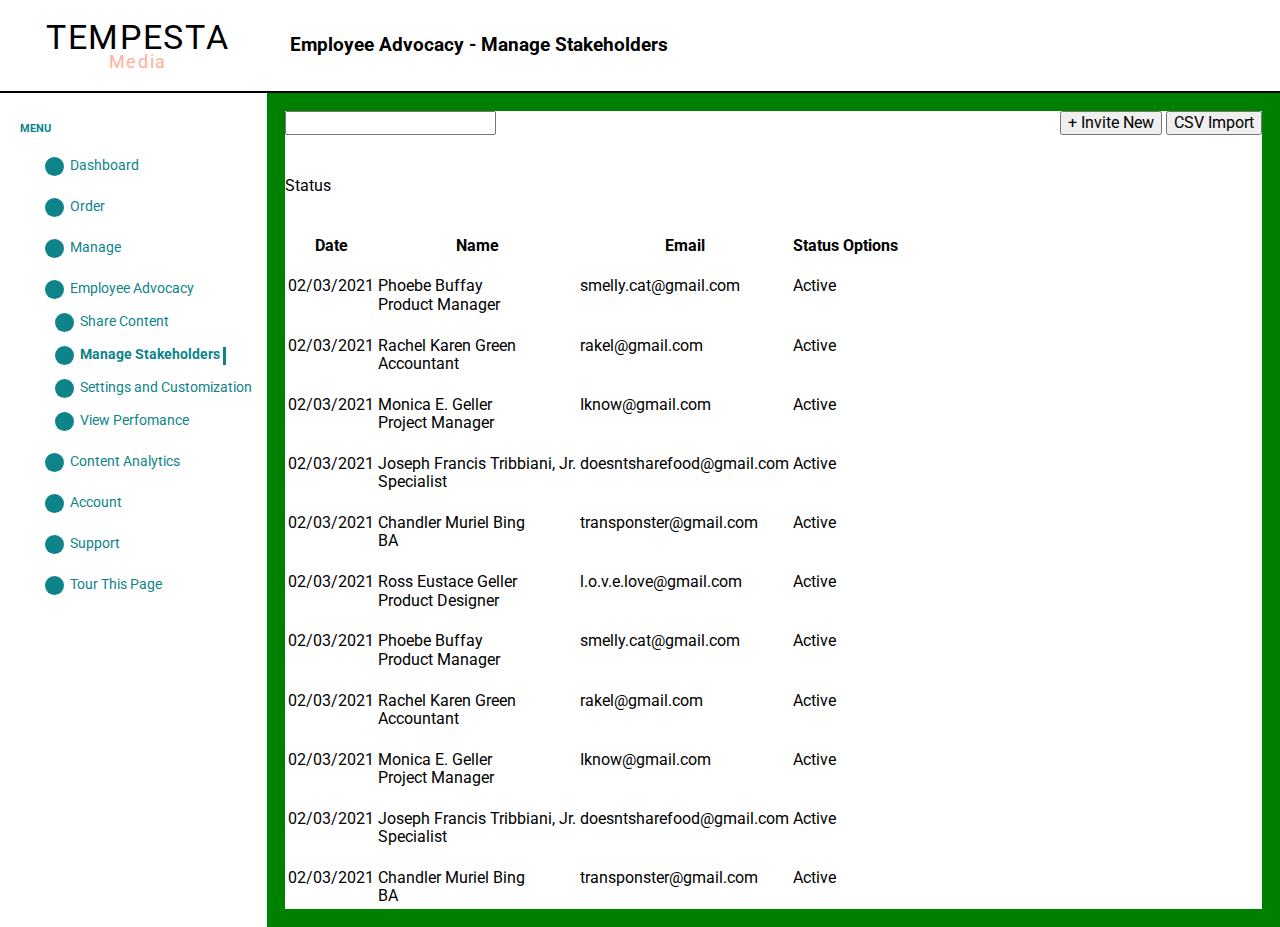
==== index.html @ 29a0a778 "basic markup" ====
<!DOCTYPE html>
<html lang="en">

<head>
    <meta charset="UTF-8">
    <meta http-equiv="X-UA-Compatible" content="IE=edge">
    <meta name="viewport" content="width=device-width, initial-scale=1.0">
    <title>TM Advocacy</title>
    <link rel="preconnect" href="https://fonts.gstatic.com">
    <link href="https://fonts.googleapis.com/css2?family=Roboto:wght@500;700&display=swap" rel="stylesheet">
    <link rel="stylesheet" href="./sass/main.css">
</head>

<body>
    <header class="header">
        <div class="container">
            <div class="logo">
                <span class="logo-text">TEMPESTA<span><br><span class="logo-text-accent">Media</span>
            </div>
            <div class="page-title">
                <h1 class="page-title-text">Employee Advocacy - Manage Stakeholders</h1>
            </div>
        </div>
    </header>
    <main>
        <div class="side-menu">
            <h2 class="side-menu-title">
                MENU
            </h2>
            <div class="menu-container">
                <ul class="menu">
                    <li class="menu-item">
                        <span>Dashboard</span>
                    </li>
                    <li class="menu-item">
                        <span>Order</span>
                    </li>
                    <li class="menu-item">
                        <span>Manage</span>
                    </li>
                    <li class="menu-item">
                        <span>Employee Advocacy</span>
                        <ul class="submenu">
                            <li class="submenu-item">
                                <span>Share Content</span>
                            </li>
                            <li class="submenu-item current-item">
                                <span>Manage Stakeholders</span>
                            </li>
                            <li class="submenu-item">
                                <span>Settings and Customization</span>
                            </li>
                            <li class="submenu-item">
                                <span>View Perfomance</span>
                            </li>
                        </ul>
                    </li>
                    <li class="menu-item">
                        <span>Content Analytics</span>
                    </li>
                    <li class="menu-item">
                        <span>Account</span>
                    </li>
                    <li class="menu-item">
                        <span>Support</span>
                    </li>
                    <li class="menu-item">
                        <span>Tour This Page</span>
                    </li>
                </ul>
            </div>
        </div>
        <div class="main-screen">
            <div class="manage-block">
                <div class="manage-nav">
                    <input type="search" class="manage-search">
                    <span class="manage-filter">Status</span>
                </div>
                <div class="manage-options">
                    <button>+ Invite New</button>
                    <button>CSV Import</button>
                </div>
            </div>
            <div class="table-block">
                <table>
                    <tr class="table-header">
                        <th class="table-header-item">
                            Date
                        </th>
                        <th class="table-header-item">
                            Name
                        </th>
                        <th class="table-header-item">
                            Email
                        </th>
                        <th class="table-header-item">
                            Status
                        </th>
                        <th class="table-header-item">
                            Options
                        </th>
                    </tr>
                    <tr class="table-data">
                        <td class="table-data-item">
                            02/03/2021
                        </td>
                        <td class="table-data-item">
                            <img src="" alt="" class="employee-photo">
                            <div class="employee-name">
                                <span class="employee-name-text">
                                    Phoebe Buffay
                                </span>
                                <br>
                                <span class="employee-function">
                                    Product Manager
                                </span>
                            </div>
                        </td>
                        <td class="table-data-item">
                            smelly.cat@gmail.com
                        </td>
                        <td class="table-data-item">
                            Active
                        </td>
                        <td class="table-data-item">

                        </td>
                    </tr>
                    <tr class="table-data">
                        <td class="table-data-item">
                            02/03/2021
                        </td>
                        <td class="table-data-item">
                            <img src="" alt="" class="employee-photo">
                            <div class="employee-name">
                                <span class="employee-name-text">
                                    Rachel Karen Green
                                </span>
                                <br>
                                <span class="employee-function">
                                    Accountant
                                </span>
                            </div>
                        </td>
                        <td class="table-data-item">
                            rakel@gmail.com
                        </td>
                        <td class="table-data-item">
                            Active
                        </td>
                        <td class="table-data-item">

                        </td>
                    </tr>
                    <tr class="table-data">
                        <td class="table-data-item">
                            02/03/2021
                        </td>
                        <td class="table-data-item">
                            <img src="" alt="" class="employee-photo">
                            <div class="employee-name">
                                <span class="employee-name-text">
                                    Monica E. Geller
                                </span>
                                <br>
                                <span class="employee-function">
                                    Project Manager
                                </span>
                            </div>
                        </td>
                        <td class="table-data-item">
                            Iknow@gmail.com
                        </td>
                        <td class="table-data-item">
                            Active
                        </td>
                        <td class="table-data-item">

                        </td>
                    </tr>
                    <tr class="table-data">
                        <td class="table-data-item">
                            02/03/2021
                        </td>
                        <td class="table-data-item">
                            <img src="" alt="" class="employee-photo">
                            <div class="employee-name">
                                <span class="employee-name-text">
                                    Joseph Francis Tribbiani, Jr.
                                </span>
                                <br>
                                <span class="employee-function">
                                    Specialist
                                </span>
                            </div>
                        </td>
                        <td class="table-data-item">
                            doesntsharefood@gmail.com
                        </td>
                        <td class="table-data-item">
                            Active
                        </td>
                        <td class="table-data-item">

                        </td>
                    </tr>
                    <tr class="table-data">
                        <td class="table-data-item">
                            02/03/2021
                        </td>
                        <td class="table-data-item">
                            <img src="" alt="" class="employee-photo">
                            <div class="employee-name">
                                <span class="employee-name-text">
                                    Chandler Muriel Bing
                                </span>
                                <br>
                                <span class="employee-function">
                                    BA
                                </span>
                            </div>
                        </td>
                        <td class="table-data-item">
                            transponster@gmail.com
                        </td>
                        <td class="table-data-item">
                            Active
                        </td>
                        <td class="table-data-item">

                        </td>
                    </tr>
                    <tr class="table-data">
                        <td class="table-data-item">
                            02/03/2021
                        </td>
                        <td class="table-data-item">
                            <img src="" alt="" class="employee-photo">
                            <div class="employee-name">
                                <span class="employee-name-text">
                                    Ross Eustace Geller
                                </span>
                                <br>
                                <span class="employee-function">
                                    Product Designer
                                </span>
                            </div>
                        </td>
                        <td class="table-data-item">
                            l.o.v.e.love@gmail.com
                        </td>
                        <td class="table-data-item">
                            Active
                        </td>
                        <td class="table-data-item">

                        </td>
                    </tr>
                    <tr class="table-data">
                        <td class="table-data-item">
                            02/03/2021
                        </td>
                        <td class="table-data-item">
                            <img src="" alt="" class="employee-photo">
                            <div class="employee-name">
                                <span class="employee-name-text">
                                    Phoebe Buffay
                                </span>
                                <br>
                                <span class="employee-function">
                                    Product Manager
                                </span>
                            </div>
                        </td>
                        <td class="table-data-item">
                            smelly.cat@gmail.com
                        </td>
                        <td class="table-data-item">
                            Active
                        </td>
                        <td class="table-data-item">

                        </td>
                    </tr>
                    <tr class="table-data">
                        <td class="table-data-item">
                            02/03/2021
                        </td>
                        <td class="table-data-item">
                            <img src="" alt="" class="employee-photo">
                            <div class="employee-name">
                                <span class="employee-name-text">
                                    Rachel Karen Green
                                </span>
                                <br>
                                <span class="employee-function">
                                    Accountant
                                </span>
                            </div>
                        </td>
                        <td class="table-data-item">
                            rakel@gmail.com
                        </td>
                        <td class="table-data-item">
                            Active
                        </td>
                        <td class="table-data-item">

                        </td>
                    </tr>
                    <tr class="table-data">
                        <td class="table-data-item">
                            02/03/2021
                        </td>
                        <td class="table-data-item">
                            <img src="" alt="" class="employee-photo">
                            <div class="employee-name">
                                <span class="employee-name-text">
                                    Monica E. Geller
                                </span>
                                <br>
                                <span class="employee-function">
                                    Project Manager
                                </span>
                            </div>
                        </td>
                        <td class="table-data-item">
                            Iknow@gmail.com
                        </td>
                        <td class="table-data-item">
                            Active
                        </td>
                        <td class="table-data-item">

                        </td>
                    </tr>
                    <tr class="table-data">
                        <td class="table-data-item">
                            02/03/2021
                        </td>
                        <td class="table-data-item">
                            <img src="" alt="" class="employee-photo">
                            <div class="employee-name">
                                <span class="employee-name-text">
                                    Joseph Francis Tribbiani, Jr.
                                </span>
                                <br>
                                <span class="employee-function">
                                    Specialist
                                </span>
                            </div>
                        </td>
                        <td class="table-data-item">
                            doesntsharefood@gmail.com
                        </td>
                        <td class="table-data-item">
                            Active
                        </td>
                        <td class="table-data-item">

                        </td>
                    </tr>
                    <tr class="table-data">
                        <td class="table-data-item">
                            02/03/2021
                        </td>
                        <td class="table-data-item">
                            <img src="" alt="" class="employee-photo">
                            <div class="employee-name">
                                <span class="employee-name-text">
                                    Chandler Muriel Bing
                                </span>
                                <br>
                                <span class="employee-function">
                                    BA
                                </span>
                            </div>
                        </td>
                        <td class="table-data-item">
                            transponster@gmail.com
                        </td>
                        <td class="table-data-item">
                            Active
                        </td>
                        <td class="table-data-item">

                        </td>
                    </tr>
                </table>
            </div>
        </div>
    </main>

</body>

</html>
---- sass/main.css ----
* {
  font-family: Roboto;
  list-style: none;
}

main {
  display: -webkit-box;
  display: -ms-flexbox;
  display: flex;
}

ul {
  padding-left: 0;
}

/*! modern-normalize v1.0.0 | MIT License | https://github.com/sindresorhus/modern-normalize */
/*
Document
========
*/
/**
Use a better box model (opinionated).
*/
*,
*::before,
*::after {
  -webkit-box-sizing: border-box;
          box-sizing: border-box;
}

/**
Use a more readable tab size (opinionated).
*/
:root {
  -moz-tab-size: 4;
  -o-tab-size: 4;
     tab-size: 4;
}

/**
1. Correct the line height in all browsers.
2. Prevent adjustments of font size after orientation changes in iOS.
*/
html {
  line-height: 1.15;
  /* 1 */
  -webkit-text-size-adjust: 100%;
  /* 2 */
}

/*
Sections
========
*/
/**
Remove the margin in all browsers.
*/
body {
  margin: 0;
}

/**
Improve consistency of default fonts in all browsers. (https://github.com/sindresorhus/modern-normalize/issues/3)
*/
body {
  font-family: system-ui, -apple-system, "Segoe UI", Roboto, Helvetica, Arial, sans-serif, "Apple Color Emoji", "Segoe UI Emoji";
}

/*
Grouping content
================
*/
/**
1. Add the correct height in Firefox.
2. Correct the inheritance of border color in Firefox. (https://bugzilla.mozilla.org/show_bug.cgi?id=190655)
*/
hr {
  height: 0;
  /* 1 */
  color: inherit;
  /* 2 */
}

/*
Text-level semantics
====================
*/
/**
Add the correct text decoration in Chrome, Edge, and Safari.
*/
abbr[title] {
  -webkit-text-decoration: underline dotted;
          text-decoration: underline dotted;
}

/**
Add the correct font weight in Edge and Safari.
*/
b,
strong {
  font-weight: bolder;
}

/**
1. Improve consistency of default fonts in all browsers. (https://github.com/sindresorhus/modern-normalize/issues/3)
2. Correct the odd 'em' font sizing in all browsers.
*/
code,
kbd,
samp,
pre {
  font-family: ui-monospace, SFMono-Regular, Consolas, "Liberation Mono", Menlo, monospace;
  /* 1 */
  font-size: 1em;
  /* 2 */
}

/**
Add the correct font size in all browsers.
*/
small {
  font-size: 80%;
}

/**
Prevent 'sub' and 'sup' elements from affecting the line height in all browsers.
*/
sub,
sup {
  font-size: 75%;
  line-height: 0;
  position: relative;
  vertical-align: baseline;
}

sub {
  bottom: -0.25em;
}

sup {
  top: -0.5em;
}

/*
Tabular data
============
*/
/**
1. Remove text indentation from table contents in Chrome and Safari. (https://bugs.chromium.org/p/chromium/issues/detail?id=999088, https://bugs.webkit.org/show_bug.cgi?id=201297)
2. Correct table border color inheritance in all Chrome and Safari. (https://bugs.chromium.org/p/chromium/issues/detail?id=935729, https://bugs.webkit.org/show_bug.cgi?id=195016)
*/
table {
  text-indent: 0;
  /* 1 */
  border-color: inherit;
  /* 2 */
}

/*
Forms
=====
*/
/**
1. Change the font styles in all browsers.
2. Remove the margin in Firefox and Safari.
*/
button,
input,
optgroup,
select,
textarea {
  font-family: inherit;
  /* 1 */
  font-size: 100%;
  /* 1 */
  line-height: 1.15;
  /* 1 */
  margin: 0;
  /* 2 */
}

/**
Remove the inheritance of text transform in Edge and Firefox.
1. Remove the inheritance of text transform in Firefox.
*/
button,
select {
  /* 1 */
  text-transform: none;
}

/**
Correct the inability to style clickable types in iOS and Safari.
*/
button,
[type="button"],
[type="reset"],
[type="submit"] {
  -webkit-appearance: button;
}

/**
Remove the inner border and padding in Firefox.
*/
::-moz-focus-inner {
  border-style: none;
  padding: 0;
}

/**
Restore the focus styles unset by the previous rule.
*/
:-moz-focusring {
  outline: 1px dotted ButtonText;
}

/**
Remove the additional ':invalid' styles in Firefox.
See: https://github.com/mozilla/gecko-dev/blob/2f9eacd9d3d995c937b4251a5557d95d494c9be1/layout/style/res/forms.css#L728-L737
*/
:-moz-ui-invalid {
  box-shadow: none;
}

/**
Remove the padding so developers are not caught out when they zero out 'fieldset' elements in all browsers.
*/
legend {
  padding: 0;
}

/**
Add the correct vertical alignment in Chrome and Firefox.
*/
progress {
  vertical-align: baseline;
}

/**
Correct the cursor style of increment and decrement buttons in Safari.
*/
::-webkit-inner-spin-button,
::-webkit-outer-spin-button {
  height: auto;
}

/**
1. Correct the odd appearance in Chrome and Safari.
2. Correct the outline style in Safari.
*/
[type="search"] {
  -webkit-appearance: textfield;
  /* 1 */
  outline-offset: -2px;
  /* 2 */
}

/**
Remove the inner padding in Chrome and Safari on macOS.
*/
::-webkit-search-decoration {
  -webkit-appearance: none;
}

/**
1. Correct the inability to style clickable types in iOS and Safari.
2. Change font properties to 'inherit' in Safari.
*/
::-webkit-file-upload-button {
  -webkit-appearance: button;
  /* 1 */
  font: inherit;
  /* 2 */
}

/*
Interactive
===========
*/
/*
Add the correct display in Chrome and Safari.
*/
summary {
  display: list-item;
}

.header .container {
  display: -webkit-box;
  display: -ms-flexbox;
  display: flex;
  -webkit-box-align: center;
      -ms-flex-align: center;
          align-items: center;
  padding-top: 18px;
  padding-bottom: 18px;
  padding-left: 46px;
  border-bottom: 2px solid black;
}

.header .logo {
  text-align: center;
}

.header .logo-text {
  display: block;
  font-size: 34px;
  line-height: 1.15;
  letter-spacing: 0.05em;
}

.header .logo-text-accent {
  display: block;
  margin-top: -5px;
  font-size: 18px;
  line-height: 1.15;
  color: #ffb097;
}

.page-title {
  margin-left: 60px;
}

.page-title-text {
  font-size: 19px;
  font-weight: bold;
}

.side-menu {
  padding-top: 20px;
  padding-left: 20px;
  padding-right: 15px;
  color: #0c848a;
}

.side-menu-title {
  font-size: 11px;
  line-height: 1.2;
}

.menu {
  font-size: 14px;
  line-height: 1.15;
  margin-left: 25px;
}

.menu-item {
  margin-top: 22px;
}

.menu-item span::before {
  margin-right: 6px;
  display: inline-block;
  width: 19px;
  height: 19px;
  content: "";
  background-color: #0c848a;
  vertical-align: middle;
  border-radius: 50%;
}

.current-item {
  font-weight: bold;
}

.current-item::after {
  display: inline-block;
  vertical-align: middle;
  width: 3px;
  height: 18px;
  content: "";
  background-color: #0c848a;
}

.submenu {
  margin-left: 10px;
}

.submenu-item {
  margin-top: 14px;
}

.main-screen {
  padding: 18px;
  background-color: green;
  -webkit-box-flex: 2;
      -ms-flex-positive: 2;
          flex-grow: 2;
}

.manage-block {
  padding-bottom: 38px;
  display: -webkit-box;
  display: -ms-flexbox;
  display: flex;
  -webkit-box-pack: justify;
      -ms-flex-pack: justify;
          justify-content: space-between;
  background-color: #fff;
}

.manage-nav {
  display: block;
}

.manage-search {
  display: block;
}

.manage-filter {
  display: block;
  margin-top: 42px;
}

.table-block {
  background-color: #fff;
}
/*# sourceMappingURL=main.css.map */
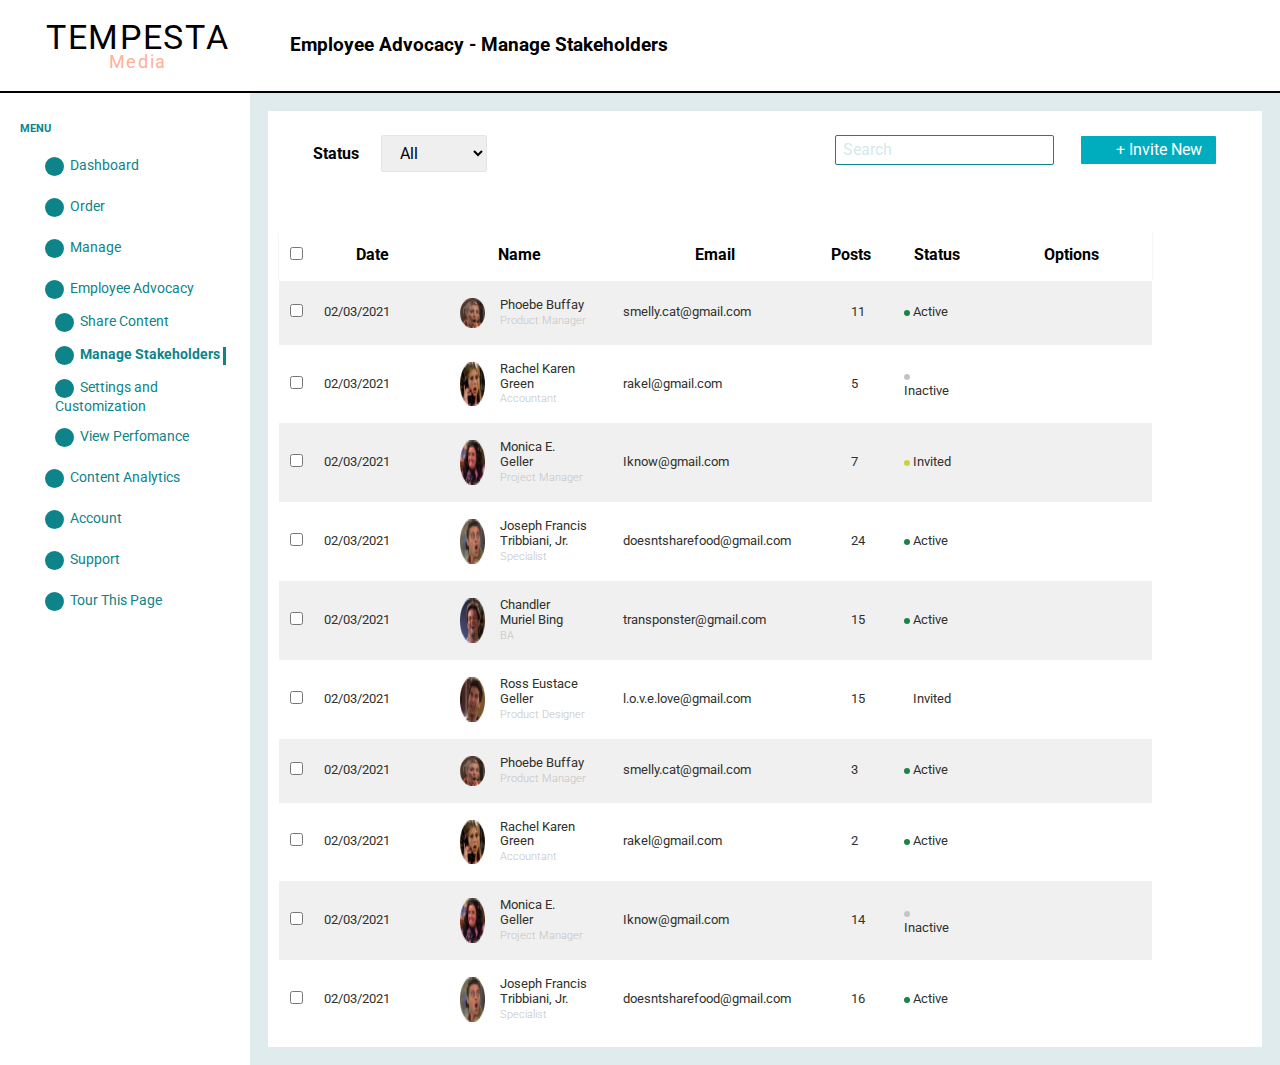
==== commit 3184616f: "adds styles" ====
--- a/index.html
+++ b/index.html
@@ -7,11 +7,16 @@
     <meta name="viewport" content="width=device-width, initial-scale=1.0">
     <title>TM Advocacy</title>
     <link rel="preconnect" href="https://fonts.gstatic.com">
-    <link href="https://fonts.googleapis.com/css2?family=Roboto:wght@500;700&display=swap" rel="stylesheet">
+    <link rel="preconnect" href="https://fonts.gstatic.com">
+    <link rel="preconnect" href="https://fonts.gstatic.com">
+    <link href="https://fonts.googleapis.com/css2?family=Roboto:wght@300;500;700&display=swap" rel="stylesheet">
     <link rel="stylesheet" href="./sass/main.css">
+
+    <script src="/js/script.js"></script>
 </head>
 
 <body>
+
     <header class="header">
         <div class="container">
             <div class="logo">
@@ -22,7 +27,7 @@
             </div>
         </div>
     </header>
-    <main>
+    <main class="main">
         <div class="side-menu">
             <h2 class="side-menu-title">
                 MENU
@@ -72,40 +77,59 @@
         </div>
         <div class="main-screen">
             <div class="manage-block">
-                <div class="manage-nav">
-                    <input type="search" class="manage-search">
-                    <span class="manage-filter">Status</span>
+                <div class="manage-block-status">
+
+                    <label for="manage-status">Status</label>
+                    <select name="select" id="manage-status">
+                        <option value="All">All</option>
+                        <option value="Active">Active</option>
+                        <option value="Inactive">Inactive</option>
+                        <option value="Invited">Invited</option>
+
+                    </select>
+
                 </div>
-                <div class="manage-options">
+                <div class="manage-block-search">
+                    <input type="search" class="search" id="manage-search" placeholder="Search">
                     <button>+ Invite New</button>
-                    <button>CSV Import</button>
                 </div>
+
             </div>
+
             <div class="table-block">
-                <table>
+                <table class="table-block-table">
                     <tr class="table-header">
-                        <th class="table-header-item">
+                        <th class="table-data-item check">
+                            <input type="checkbox" name='check'>
+                        </th>
+                        <th class="table-header-item date">
                             Date
                         </th>
-                        <th class="table-header-item">
+                        <th class="table-header-item name">
                             Name
                         </th>
-                        <th class="table-header-item">
+                        <th class="table-header-item email">
                             Email
                         </th>
-                        <th class="table-header-item">
+                        <th class="table-header-item posts">
+                            Posts
+                        </th>
+                        <th class="table-header-item status">
                             Status
                         </th>
-                        <th class="table-header-item">
+                        <th class="table-header-item options">
                             Options
                         </th>
                     </tr>
                     <tr class="table-data">
-                        <td class="table-data-item">
-                            02/03/2021
-                        </td>
-                        <td class="table-data-item">
-                            <img src="" alt="" class="employee-photo">
+                        <td class="table-data-item check">
+                            <input type="checkbox" name='check'>
+                        </td>
+                        <td class="table-data-item date">
+                            02/03/2021
+                        </td>
+                        <td class="table-data-item name">
+                            <img src="./sass/img/Phoebe.png" alt="" class="employee-photo">
                             <div class="employee-name">
                                 <span class="employee-name-text">
                                     Phoebe Buffay
@@ -116,22 +140,28 @@
                                 </span>
                             </div>
                         </td>
-                        <td class="table-data-item">
+                        <td class="table-data-item email">
                             smelly.cat@gmail.com
                         </td>
-                        <td class="table-data-item">
-                            Active
-                        </td>
-                        <td class="table-data-item">
-
-                        </td>
-                    </tr>
-                    <tr class="table-data">
-                        <td class="table-data-item">
-                            02/03/2021
-                        </td>
-                        <td class="table-data-item">
-                            <img src="" alt="" class="employee-photo">
+                        <td class="table-data-item posts">
+                            11
+                        </td>
+                        <td class="table-data-item status active">
+                            Active
+                        </td>
+                        <td class="table-data-item options">
+
+                        </td>
+                    </tr>
+                    <tr class="table-data">
+                        <td class="table-data-item check">
+                            <input type="checkbox" name='check'>
+                        </td>
+                        <td class="table-data-item date">
+                            02/03/2021
+                        </td>
+                        <td class="table-data-item name">
+                            <img src="./sass/img/Rachel.png" alt="" class="employee-photo">
                             <div class="employee-name">
                                 <span class="employee-name-text">
                                     Rachel Karen Green
@@ -142,22 +172,28 @@
                                 </span>
                             </div>
                         </td>
-                        <td class="table-data-item">
+                        <td class="table-data-item email">
                             rakel@gmail.com
                         </td>
-                        <td class="table-data-item">
-                            Active
-                        </td>
-                        <td class="table-data-item">
-
-                        </td>
-                    </tr>
-                    <tr class="table-data">
-                        <td class="table-data-item">
-                            02/03/2021
-                        </td>
-                        <td class="table-data-item">
-                            <img src="" alt="" class="employee-photo">
+                        <td class="table-data-item posts">
+                            5
+                        </td>
+                        <td class="table-data-item status inactive">
+                            Inactive
+                        </td>
+                        <td class="table-data-item options">
+
+                        </td>
+                    </tr>
+                    <tr class="table-data">
+                        <td class="table-data-item check">
+                            <input type="checkbox" name='check'>
+                        </td>
+                        <td class="table-data-item date">
+                            02/03/2021
+                        </td>
+                        <td class="table-data-item name">
+                            <img src="./sass/img/Monica.png" alt="" class="employee-photo">
                             <div class="employee-name">
                                 <span class="employee-name-text">
                                     Monica E. Geller
@@ -168,22 +204,28 @@
                                 </span>
                             </div>
                         </td>
-                        <td class="table-data-item">
+                        <td class="table-data-item email">
                             Iknow@gmail.com
                         </td>
-                        <td class="table-data-item">
-                            Active
-                        </td>
-                        <td class="table-data-item">
-
-                        </td>
-                    </tr>
-                    <tr class="table-data">
-                        <td class="table-data-item">
-                            02/03/2021
-                        </td>
-                        <td class="table-data-item">
-                            <img src="" alt="" class="employee-photo">
+                        <td class="table-data-item posts">
+                            7
+                        </td>
+                        <td class="table-data-item status invited">
+                            Invited
+                        </td>
+                        <td class="table-data-item options">
+
+                        </td>
+                    </tr>
+                    <tr class="table-data ">
+                        <td class="table-data-item check">
+                            <input type="checkbox" name='check'>
+                        </td>
+                        <td class="table-data-item date">
+                            02/03/2021
+                        </td>
+                        <td class="table-data-item name">
+                            <img src="./sass/img/Joey.png" alt="" class="employee-photo">
                             <div class="employee-name">
                                 <span class="employee-name-text">
                                     Joseph Francis Tribbiani, Jr.
@@ -194,22 +236,28 @@
                                 </span>
                             </div>
                         </td>
-                        <td class="table-data-item">
+                        <td class="table-data-item email">
                             doesntsharefood@gmail.com
                         </td>
-                        <td class="table-data-item">
-                            Active
-                        </td>
-                        <td class="table-data-item">
-
-                        </td>
-                    </tr>
-                    <tr class="table-data">
-                        <td class="table-data-item">
-                            02/03/2021
-                        </td>
-                        <td class="table-data-item">
-                            <img src="" alt="" class="employee-photo">
+                        <td class="table-data-item posts">
+                            24
+                        </td>
+                        <td class="table-data-item status active">
+                            Active
+                        </td>
+                        <td class="table-data-item options">
+
+                        </td>
+                    </tr>
+                    <tr class="table-data">
+                        <td class="table-data-item check">
+                            <input type="checkbox" name='check'>
+                        </td>
+                        <td class="table-data-item date">
+                            02/03/2021
+                        </td>
+                        <td class="table-data-item name">
+                            <img src="./sass/img/Chandler.png" alt="" class="employee-photo">
                             <div class="employee-name">
                                 <span class="employee-name-text">
                                     Chandler Muriel Bing
@@ -220,22 +268,28 @@
                                 </span>
                             </div>
                         </td>
-                        <td class="table-data-item">
+                        <td class="table-data-item email">
                             transponster@gmail.com
                         </td>
-                        <td class="table-data-item">
-                            Active
-                        </td>
-                        <td class="table-data-item">
-
-                        </td>
-                    </tr>
-                    <tr class="table-data">
-                        <td class="table-data-item">
-                            02/03/2021
-                        </td>
-                        <td class="table-data-item">
-                            <img src="" alt="" class="employee-photo">
+                        <td class="table-data-item posts">
+                            15
+                        </td>
+                        <td class="table-data-item status active">
+                            Active
+                        </td>
+                        <td class="table-data-item options">
+
+                        </td>
+                    </tr>
+                    <tr class="table-data">
+                        <td class="table-data-item check">
+                            <input type="checkbox" name='check'>
+                        </td>
+                        <td class="table-data-item date">
+                            02/03/2021
+                        </td>
+                        <td class="table-data-item name">
+                            <img src="./sass/img/Ross.png" alt="" class="employee-photo">
                             <div class="employee-name">
                                 <span class="employee-name-text">
                                     Ross Eustace Geller
@@ -246,22 +300,28 @@
                                 </span>
                             </div>
                         </td>
-                        <td class="table-data-item">
+                        <td class="table-data-item email">
                             l.o.v.e.love@gmail.com
                         </td>
-                        <td class="table-data-item">
-                            Active
-                        </td>
-                        <td class="table-data-item">
-
-                        </td>
-                    </tr>
-                    <tr class="table-data">
-                        <td class="table-data-item">
-                            02/03/2021
-                        </td>
-                        <td class="table-data-item">
-                            <img src="" alt="" class="employee-photo">
+                        <td class="table-data-item posts">
+                            15
+                        </td>
+                        <td class="table-data-item status ivited">
+                            Invited
+                        </td>
+                        <td class="table-data-item options">
+
+                        </td>
+                    </tr>
+                    <tr class="table-data">
+                        <td class="table-data-item check">
+                            <input type="checkbox" name='check'>
+                        </td>
+                        <td class="table-data-item date">
+                            02/03/2021
+                        </td>
+                        <td class="table-data-item name">
+                            <img src="./sass/img/Phoebe.png" alt="" class="employee-photo">
                             <div class="employee-name">
                                 <span class="employee-name-text">
                                     Phoebe Buffay
@@ -272,22 +332,28 @@
                                 </span>
                             </div>
                         </td>
-                        <td class="table-data-item">
+                        <td class="table-data-item email">
                             smelly.cat@gmail.com
                         </td>
-                        <td class="table-data-item">
-                            Active
-                        </td>
-                        <td class="table-data-item">
-
-                        </td>
-                    </tr>
-                    <tr class="table-data">
-                        <td class="table-data-item">
-                            02/03/2021
-                        </td>
-                        <td class="table-data-item">
-                            <img src="" alt="" class="employee-photo">
+                        <td class="table-data-item posts">
+                            3
+                        </td>
+                        <td class="table-data-item status active">
+                            Active
+                        </td>
+                        <td class="table-data-item options">
+
+                        </td>
+                    </tr>
+                    <tr class="table-data">
+                        <td class="table-data-item check">
+                            <input type="checkbox" name='check'>
+                        </td>
+                        <td class="table-data-item date">
+                            02/03/2021
+                        </td>
+                        <td class="table-data-item name">
+                            <img src="./sass/img/Rachel.png" alt="" class="employee-photo">
                             <div class="employee-name">
                                 <span class="employee-name-text">
                                     Rachel Karen Green
@@ -298,22 +364,28 @@
                                 </span>
                             </div>
                         </td>
-                        <td class="table-data-item">
+                        <td class="table-data-item email">
                             rakel@gmail.com
                         </td>
-                        <td class="table-data-item">
-                            Active
-                        </td>
-                        <td class="table-data-item">
-
-                        </td>
-                    </tr>
-                    <tr class="table-data">
-                        <td class="table-data-item">
-                            02/03/2021
-                        </td>
-                        <td class="table-data-item">
-                            <img src="" alt="" class="employee-photo">
+                        <td class="table-data-item posts">
+                            2
+                        </td>
+                        <td class="table-data-item status active">
+                            Active
+                        </td>
+                        <td class="table-data-item options">
+
+                        </td>
+                    </tr>
+                    <tr class="table-data">
+                        <td class="table-data-item check">
+                            <input type="checkbox" name='check'>
+                        </td>
+                        <td class="table-data-item date">
+                            02/03/2021
+                        </td>
+                        <td class="table-data-item name">
+                            <img src="./sass/img/Monica.png" alt="" class="employee-photo">
                             <div class="employee-name">
                                 <span class="employee-name-text">
                                     Monica E. Geller
@@ -324,22 +396,28 @@
                                 </span>
                             </div>
                         </td>
-                        <td class="table-data-item">
+                        <td class="table-data-item email">
                             Iknow@gmail.com
                         </td>
-                        <td class="table-data-item">
-                            Active
-                        </td>
-                        <td class="table-data-item">
-
-                        </td>
-                    </tr>
-                    <tr class="table-data">
-                        <td class="table-data-item">
-                            02/03/2021
-                        </td>
-                        <td class="table-data-item">
-                            <img src="" alt="" class="employee-photo">
+                        <td class="table-data-item posts">
+                            14
+                        </td>
+                        <td class="table-data-item status inactive">
+                            Inactive
+                        </td>
+                        <td class="table-data-item options">
+
+                        </td>
+                    </tr>
+                    <tr class="table-data">
+                        <td class="table-data-item check">
+                            <input type="checkbox" name='check'>
+                        </td>
+                        <td class="table-data-item date">
+                            02/03/2021
+                        </td>
+                        <td class="table-data-item name">
+                            <img src="./sass/img/Joey.png" alt="" class="employee-photo">
                             <div class="employee-name">
                                 <span class="employee-name-text">
                                     Joseph Francis Tribbiani, Jr.
@@ -350,22 +428,28 @@
                                 </span>
                             </div>
                         </td>
-                        <td class="table-data-item">
+                        <td class="table-data-item email">
                             doesntsharefood@gmail.com
                         </td>
-                        <td class="table-data-item">
-                            Active
-                        </td>
-                        <td class="table-data-item">
-
-                        </td>
-                    </tr>
-                    <tr class="table-data">
-                        <td class="table-data-item">
-                            02/03/2021
-                        </td>
-                        <td class="table-data-item">
-                            <img src="" alt="" class="employee-photo">
+                        <td class="table-data-item posts">
+                            16
+                        </td>
+                        <td class="table-data-item status active">
+                            Active
+                        </td>
+                        <td class="table-data-item options">
+
+                        </td>
+                    </tr>
+                    <!-- <tr class="table-data">
+                        <td class="table-data-item check">
+                            <input type="checkbox" name='check'>
+                        </td>
+                        <td class="table-data-item date">
+                            02/03/2021
+                        </td>
+                        <td class="table-data-item name">
+                            <img src="./sass/img/Chandler.png" alt="" class="employee-photo">
                             <div class="employee-name">
                                 <span class="employee-name-text">
                                     Chandler Muriel Bing
@@ -376,21 +460,27 @@
                                 </span>
                             </div>
                         </td>
-                        <td class="table-data-item">
+                        <td class="table-data-item email">
                             transponster@gmail.com
                         </td>
-                        <td class="table-data-item">
-                            Active
-                        </td>
-                        <td class="table-data-item">
-
-                        </td>
+                        <td class="table-data-item posts">
+                            16
+                        </td>
+                        <td class="table-data-item status">
+                            Active
+                        </td>
+                        <td class="table-data-item options"> -->
+
+                    </td>
                     </tr>
                 </table>
             </div>
         </div>
     </main>
 
+
+
+
 </body>
 
 </html>--- a/sass/main.css
+++ b/sass/main.css
@@ -3,7 +3,7 @@
   list-style: none;
 }
 
-main {
+.main {
   display: -webkit-box;
   display: -ms-flexbox;
   display: flex;
@@ -382,14 +382,17 @@
 
 .main-screen {
   padding: 18px;
-  background-color: green;
+  background-color: #dfebec;
   -webkit-box-flex: 2;
       -ms-flex-positive: 2;
           flex-grow: 2;
 }
 
 .manage-block {
-  padding-bottom: 38px;
+  padding-top: 24px;
+  padding-left: 45px;
+  padding-right: 45px;
+  padding-bottom: 45px;
   display: -webkit-box;
   display: -ms-flexbox;
   display: flex;
@@ -399,20 +402,147 @@
   background-color: #fff;
 }
 
-.manage-nav {
-  display: block;
-}
-
-.manage-search {
-  display: block;
-}
-
-.manage-filter {
-  display: block;
-  margin-top: 42px;
+.manage-block-status label {
+  font-weight: bold;
+}
+
+.manage-block-status select {
+  padding-top: 7px;
+  padding-bottom: 7px;
+  padding-left: 14px;
+  padding-right: 15px;
+  border: 0.5px solid #e5e5e5;
+  border-radius: 2px;
+  margin-left: 18px;
+}
+
+.manage-block-search .search {
+  padding: 5px 7px;
+  border: 1px solid #0c848a;
+  border-radius: 2px;
+}
+
+.manage-block-search .search::-webkit-input-placeholder {
+  color: rgba(12, 132, 138, 0.2);
+}
+
+.manage-block-search .search:-ms-input-placeholder {
+  color: rgba(12, 132, 138, 0.2);
+}
+
+.manage-block-search .search::-ms-input-placeholder {
+  color: rgba(12, 132, 138, 0.2);
+}
+
+.manage-block-search .search::placeholder {
+  color: rgba(12, 132, 138, 0.2);
+}
+
+.manage-block-search button {
+  margin-left: 22px;
+  padding-top: 5px;
+  padding-right: 14px;
+  padding-bottom: 5px;
+  padding-left: 35px;
+  color: #fff;
+  background-color: #00adbe;
+  border: 1px solid;
+  border-radius: 2px;
 }
 
 .table-block {
+  padding-top: 13px;
+  padding-right: 110px;
+  padding-bottom: 8px;
+  padding-left: 11px;
   background-color: #fff;
 }
+
+.table-header {
+  -webkit-box-shadow: 0px 1px 2px -1px #7c7c7c;
+          box-shadow: 0px 1px 2px -1px #7c7c7c;
+}
+
+.table-data-item {
+  font-size: 13px;
+  color: #30312c;
+  padding-top: 17px;
+  padding-bottom: 17px;
+}
+
+.table-data-item .employee-function {
+  color: #c4c4c4;
+  font-size: 11px;
+  font-weight: 300;
+}
+
+.table-data-item.check {
+  padding-left: 11px;
+  padding-right: 11px;
+}
+
+.table-data-item.date {
+  padding-left: 10px;
+  padding-right: 40px;
+}
+
+.table-data-item.name {
+  display: -webkit-box;
+  display: -ms-flexbox;
+  display: flex;
+  padding-left: 30px;
+  padding-right: 20px;
+}
+
+.table-data-item.name .employee-name {
+  margin-left: 15px;
+}
+
+.table-data-item.email {
+  padding-left: 15px;
+  padding-right: 30px;
+}
+
+.table-data-item.posts {
+  padding-left: 30px;
+  padding-right: 16px;
+}
+
+.table-data-item.status {
+  padding-left: 23px;
+  padding-right: 40px;
+}
+
+.table-data-item.status::before {
+  display: inline-block;
+  content: "";
+  width: 6px;
+  height: 6px;
+  border-radius: 50%;
+}
+
+.table-data-item.status.active::before {
+  background: #198544;
+}
+
+.table-data-item.status.invited::before {
+  background: #ced13f;
+}
+
+.table-data-item.status.inactive::before {
+  background: #c4c4c4;
+}
+
+.table-data-item.options {
+  padding-left: 50px;
+  padding-right: 110px;
+}
+
+.table-block-table {
+  border-collapse: collapse;
+}
+
+tr:nth-of-type(2n) {
+  background-color: #f0f0f0;
+}
 /*# sourceMappingURL=main.css.map */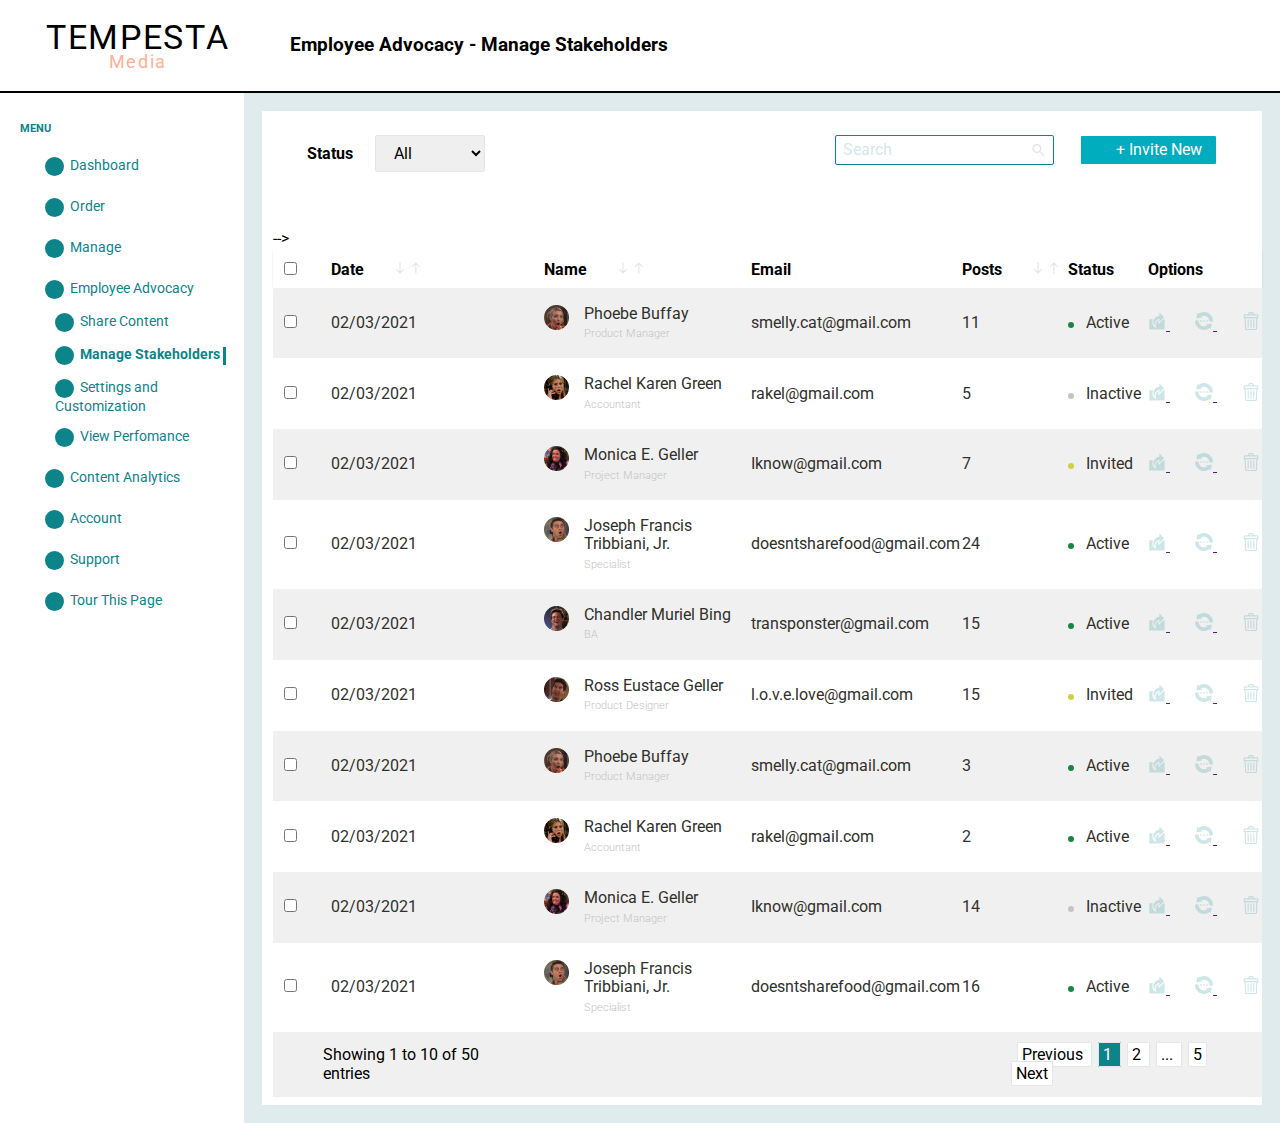
==== commit aea91dff: "added some svg" ====
--- a/index.html
+++ b/index.html
@@ -90,7 +90,14 @@
 
                 </div>
                 <div class="manage-block-search">
-                    <input type="search" class="search" id="manage-search" placeholder="Search">
+                    <div class="search-container">
+                        <input type="search" class="search" id="manage-search" placeholder="Search">
+                        <svg class="svg" width="17px" height="17px">
+
+                            <use href="./sass/img/symbol-defs.svg#search"></use>
+                        </svg>
+                    </div>
+
                     <button>+ Invite New</button>
                 </div>
 
@@ -99,20 +106,44 @@
             <div class="table-block">
                 <table class="table-block-table">
                     <tr class="table-header">
-                        <th class="table-data-item check">
+                        <th class="table-header-item check">
                             <input type="checkbox" name='check'>
                         </th>
                         <th class="table-header-item date">
-                            Date
+                            <span>
+                                Date
+                            </span>
+                            <a class="svg" href="">
+                                <svg class="svg" width="30px" height="14px">
+
+                                    <use href="./sass/img/symbol-defs.svg#Arrows"></use>
+                                </svg>
+                            </a>
                         </th>
                         <th class="table-header-item name">
-                            Name
+                            <span>
+                                Name
+                            </span>
+                            <a class="svg" href="">
+                                <svg class="svg" width="30px" height="14px">
+
+                                    <use href="./sass/img/symbol-defs.svg#Arrows"></use>
+                                </svg>
+                            </a>
                         </th>
                         <th class="table-header-item email">
                             Email
                         </th>
                         <th class="table-header-item posts">
-                            Posts
+                            <span>
+                                Posts
+                            </span>
+                            <a class="svg" href="">
+                                <svg class="svg" width="30px" height="14px">
+
+                                    <use href="./sass/img/symbol-defs.svg#Arrows"></use>
+                                </svg>
+                            </a>
                         </th>
                         <th class="table-header-item status">
                             Status
@@ -150,7 +181,26 @@
                             Active
                         </td>
                         <td class="table-data-item options">
-
+                            <a class="svg" href="">
+                                <svg class="svg" width="18px" height="18px">
+                                    <use href="./sass/img/symbol-defs.svg#transfer"></use>
+
+                                </svg>
+
+                            </a>
+                            <a class="svg" href="">
+                                <svg class="svg" width="18px" height="18px">
+
+                                    <use href="./sass/img/symbol-defs.svg#exchange"></use>
+                                </svg>
+
+                            </a>
+                            <a class="svg" href="">
+                                <svg class="svg" width="18px" height="18px">
+
+                                    <use href="./sass/img/symbol-defs.svg#remove"></use>
+                                </svg>
+                            </a>
                         </td>
                     </tr>
                     <tr class="table-data">
@@ -182,7 +232,26 @@
                             Inactive
                         </td>
                         <td class="table-data-item options">
-
+                            <a class="svg" href="">
+                                <svg class="svg" width="18px" height="18px">
+                                    <use href="./sass/img/symbol-defs.svg#transfer"></use>
+
+                                </svg>
+
+                            </a>
+                            <a class="svg" href="">
+                                <svg class="svg" width="18px" height="18px">
+
+                                    <use href="./sass/img/symbol-defs.svg#exchange"></use>
+                                </svg>
+
+                            </a>
+                            <a class="svg" href="">
+                                <svg class="svg" width="18px" height="18px">
+
+                                    <use href="./sass/img/symbol-defs.svg#remove"></use>
+                                </svg>
+                            </a>
                         </td>
                     </tr>
                     <tr class="table-data">
@@ -214,7 +283,26 @@
                             Invited
                         </td>
                         <td class="table-data-item options">
-
+                            <a class="svg" href="">
+                                <svg class="svg" width="18px" height="18px">
+                                    <use href="./sass/img/symbol-defs.svg#transfer"></use>
+
+                                </svg>
+
+                            </a>
+                            <a class="svg" href="">
+                                <svg class="svg" width="18px" height="18px">
+
+                                    <use href="./sass/img/symbol-defs.svg#exchange"></use>
+                                </svg>
+
+                            </a>
+                            <a class="svg" href="">
+                                <svg class="svg" width="18px" height="18px">
+
+                                    <use href="./sass/img/symbol-defs.svg#remove"></use>
+                                </svg>
+                            </a>
                         </td>
                     </tr>
                     <tr class="table-data ">
@@ -246,7 +334,26 @@
                             Active
                         </td>
                         <td class="table-data-item options">
-
+                            <a class="svg" href="">
+                                <svg class="svg" width="18px" height="18px">
+                                    <use href="./sass/img/symbol-defs.svg#transfer"></use>
+
+                                </svg>
+
+                            </a>
+                            <a class="svg" href="">
+                                <svg class="svg" width="18px" height="18px">
+
+                                    <use href="./sass/img/symbol-defs.svg#exchange"></use>
+                                </svg>
+
+                            </a>
+                            <a class="svg" href="">
+                                <svg class="svg" width="18px" height="18px">
+
+                                    <use href="./sass/img/symbol-defs.svg#remove"></use>
+                                </svg>
+                            </a>
                         </td>
                     </tr>
                     <tr class="table-data">
@@ -278,7 +385,26 @@
                             Active
                         </td>
                         <td class="table-data-item options">
-
+                            <a class="svg" href="">
+                                <svg class="svg" width="18px" height="18px">
+                                    <use href="./sass/img/symbol-defs.svg#transfer"></use>
+
+                                </svg>
+
+                            </a>
+                            <a class="svg" href="">
+                                <svg class="svg" width="18px" height="18px">
+
+                                    <use href="./sass/img/symbol-defs.svg#exchange"></use>
+                                </svg>
+
+                            </a>
+                            <a class="svg" href="">
+                                <svg class="svg" width="18px" height="18px">
+
+                                    <use href="./sass/img/symbol-defs.svg#remove"></use>
+                                </svg>
+                            </a>
                         </td>
                     </tr>
                     <tr class="table-data">
@@ -306,11 +432,30 @@
                         <td class="table-data-item posts">
                             15
                         </td>
-                        <td class="table-data-item status ivited">
+                        <td class="table-data-item status invited">
                             Invited
                         </td>
                         <td class="table-data-item options">
-
+                            <a class="svg" href="">
+                                <svg class="svg" width="18px" height="18px">
+                                    <use href="./sass/img/symbol-defs.svg#transfer"></use>
+
+                                </svg>
+
+                            </a>
+                            <a class="svg" href="">
+                                <svg class="svg" width="18px" height="18px">
+
+                                    <use href="./sass/img/symbol-defs.svg#exchange"></use>
+                                </svg>
+
+                            </a>
+                            <a class="svg" href="">
+                                <svg class="svg" width="18px" height="18px">
+
+                                    <use href="./sass/img/symbol-defs.svg#remove"></use>
+                                </svg>
+                            </a>
                         </td>
                     </tr>
                     <tr class="table-data">
@@ -342,7 +487,26 @@
                             Active
                         </td>
                         <td class="table-data-item options">
-
+                            <a class="svg" href="">
+                                <svg class="svg" width="18px" height="18px">
+                                    <use href="./sass/img/symbol-defs.svg#transfer"></use>
+
+                                </svg>
+
+                            </a>
+                            <a class="svg" href="">
+                                <svg class="svg" width="18px" height="18px">
+
+                                    <use href="./sass/img/symbol-defs.svg#exchange"></use>
+                                </svg>
+
+                            </a>
+                            <a class="svg" href="">
+                                <svg class="svg" width="18px" height="18px">
+
+                                    <use href="./sass/img/symbol-defs.svg#remove"></use>
+                                </svg>
+                            </a>
                         </td>
                     </tr>
                     <tr class="table-data">
@@ -374,7 +538,26 @@
                             Active
                         </td>
                         <td class="table-data-item options">
-
+                            <a class="svg" href="">
+                                <svg class="svg" width="18px" height="18px">
+                                    <use href="./sass/img/symbol-defs.svg#transfer"></use>
+
+                                </svg>
+
+                            </a>
+                            <a class="svg" href="">
+                                <svg class="svg" width="18px" height="18px">
+
+                                    <use href="./sass/img/symbol-defs.svg#exchange"></use>
+                                </svg>
+
+                            </a>
+                            <a class="svg" href="">
+                                <svg class="svg" width="18px" height="18px">
+
+                                    <use href="./sass/img/symbol-defs.svg#remove"></use>
+                                </svg>
+                            </a>
                         </td>
                     </tr>
                     <tr class="table-data">
@@ -406,7 +589,26 @@
                             Inactive
                         </td>
                         <td class="table-data-item options">
-
+                            <a class="svg" href="">
+                                <svg class="svg" width="18px" height="18px">
+                                    <use href="./sass/img/symbol-defs.svg#transfer"></use>
+
+                                </svg>
+
+                            </a>
+                            <a class="svg" href="">
+                                <svg class="svg" width="18px" height="18px">
+
+                                    <use href="./sass/img/symbol-defs.svg#exchange"></use>
+                                </svg>
+
+                            </a>
+                            <a class="svg" href="">
+                                <svg class="svg" width="18px" height="18px">
+
+                                    <use href="./sass/img/symbol-defs.svg#remove"></use>
+                                </svg>
+                            </a>
                         </td>
                     </tr>
                     <tr class="table-data">
@@ -438,40 +640,68 @@
                             Active
                         </td>
                         <td class="table-data-item options">
-
-                        </td>
-                    </tr>
-                    <!-- <tr class="table-data">
-                        <td class="table-data-item check">
-                            <input type="checkbox" name='check'>
-                        </td>
-                        <td class="table-data-item date">
-                            02/03/2021
-                        </td>
-                        <td class="table-data-item name">
-                            <img src="./sass/img/Chandler.png" alt="" class="employee-photo">
-                            <div class="employee-name">
-                                <span class="employee-name-text">
-                                    Chandler Muriel Bing
-                                </span>
-                                <br>
-                                <span class="employee-function">
-                                    BA
-                                </span>
-                            </div>
-                        </td>
-                        <td class="table-data-item email">
-                            transponster@gmail.com
-                        </td>
-                        <td class="table-data-item posts">
-                            16
-                        </td>
-                        <td class="table-data-item status">
-                            Active
-                        </td>
-                        <td class="table-data-item options"> -->
-
-                    </td>
+                            <a class="svg" href="">
+                                <svg class="svg" width="18px" height="18px">
+                                    <use href="./sass/img/symbol-defs.svg#transfer"></use>
+
+                                </svg>
+
+                            </a>
+                            <a class="svg" href="">
+                                <svg class="svg" width="18px" height="18px">
+
+                                    <use href="./sass/img/symbol-defs.svg#exchange"></use>
+                                </svg>
+
+                            </a>
+                            <a class="svg" href="">
+                                <svg class="svg" width="18px" height="18px">
+
+                                    <use href="./sass/img/symbol-defs.svg#remove"></use>
+                                </svg>
+                            </a>
+                        </td>
+                    </tr>
+                    <tr class="table-nav">
+                        <td colspan="2" class="table-nav-item">
+                            Showing 1 to 10 of 50 entries
+                        </td>
+                        <td class="table-nav-item">
+                        </td>
+                        <td class="table-nav-item">
+
+
+                        </td>
+                        <td colspan="3" class="table-nav-item">
+                            <a class="table-nav-button" href="">
+                                Previous
+                            </a>
+                            <a class="table-nav-button current" href="">
+                                1
+                            </a>
+                            <a class="table-nav-button" href="">
+                                2
+                            </a>
+                            <a class="table-nav-button" href="">
+                                ...
+                            </a>
+                            <a class="table-nav-button" href="">
+                                5
+                            </a>
+                            <a class="table-nav-button" href="">
+                                Next
+                            </a>
+                        </td>
+                        <!-- <td class="table-nav-item">
+                        </td> --> -->
+
+                        <!-- <td class="table-nav-item">
+
+                        </td>
+                        <td class="table-nav-item">
+
+                        </td>
+
                     </tr>
                 </table>
             </div>
--- a/sass/main.css
+++ b/sass/main.css
@@ -414,6 +414,19 @@
   border: 0.5px solid #e5e5e5;
   border-radius: 2px;
   margin-left: 18px;
+  width: 110px;
+}
+
+.manage-block-search .svg {
+  position: absolute;
+  right: 0;
+  -webkit-transform: translate(-40%, 40%);
+          transform: translate(-40%, 40%);
+}
+
+.search-container {
+  position: relative;
+  display: inline-block;
 }
 
 .manage-block-search .search {
@@ -452,7 +465,6 @@
 
 .table-block {
   padding-top: 13px;
-  padding-right: 110px;
   padding-bottom: 8px;
   padding-left: 11px;
   background-color: #fff;
@@ -463,8 +475,17 @@
           box-shadow: 0px 1px 2px -1px #7c7c7c;
 }
 
+.table-header-item {
+  padding-top: 13px;
+  padding-bottom: 8px;
+  text-align: left;
+}
+
+.table-header-item.check {
+  padding-left: 11px;
+}
+
 .table-data-item {
-  font-size: 13px;
   color: #30312c;
   padding-top: 17px;
   padding-bottom: 17px;
@@ -478,42 +499,20 @@
 
 .table-data-item.check {
   padding-left: 11px;
-  padding-right: 11px;
-}
-
-.table-data-item.date {
-  padding-left: 10px;
-  padding-right: 40px;
 }
 
 .table-data-item.name {
   display: -webkit-box;
   display: -ms-flexbox;
   display: flex;
-  padding-left: 30px;
-  padding-right: 20px;
 }
 
 .table-data-item.name .employee-name {
   margin-left: 15px;
 }
 
-.table-data-item.email {
-  padding-left: 15px;
-  padding-right: 30px;
-}
-
-.table-data-item.posts {
-  padding-left: 30px;
-  padding-right: 16px;
-}
-
-.table-data-item.status {
-  padding-left: 23px;
-  padding-right: 40px;
-}
-
 .table-data-item.status::before {
+  margin-right: 8px;
   display: inline-block;
   content: "";
   width: 6px;
@@ -533,16 +532,43 @@
   background: #c4c4c4;
 }
 
-.table-data-item.options {
-  padding-left: 50px;
-  padding-right: 110px;
-}
-
 .table-block-table {
+  width: 100%;
   border-collapse: collapse;
 }
 
 tr:nth-of-type(2n) {
   background-color: #f0f0f0;
 }
+
+a.svg:not(:first-child) {
+  margin-left: 25px;
+}
+
+.employee-photo {
+  width: 25px;
+  height: 25px;
+}
+
+.table-nav-item {
+  padding: 14px 50px;
+}
+
+.table-nav-button {
+  color: #000;
+  text-decoration: none;
+  padding: 2px 4px;
+  background-color: #fff;
+  border: 0.5px solid #e5e5e5;
+  border-radius: 1px;
+}
+
+.table-nav-button:not(:last-child) {
+  margin-left: 6px;
+}
+
+.table-nav-button.current {
+  color: #fff;
+  background-color: #0c848a;
+}
 /*# sourceMappingURL=main.css.map */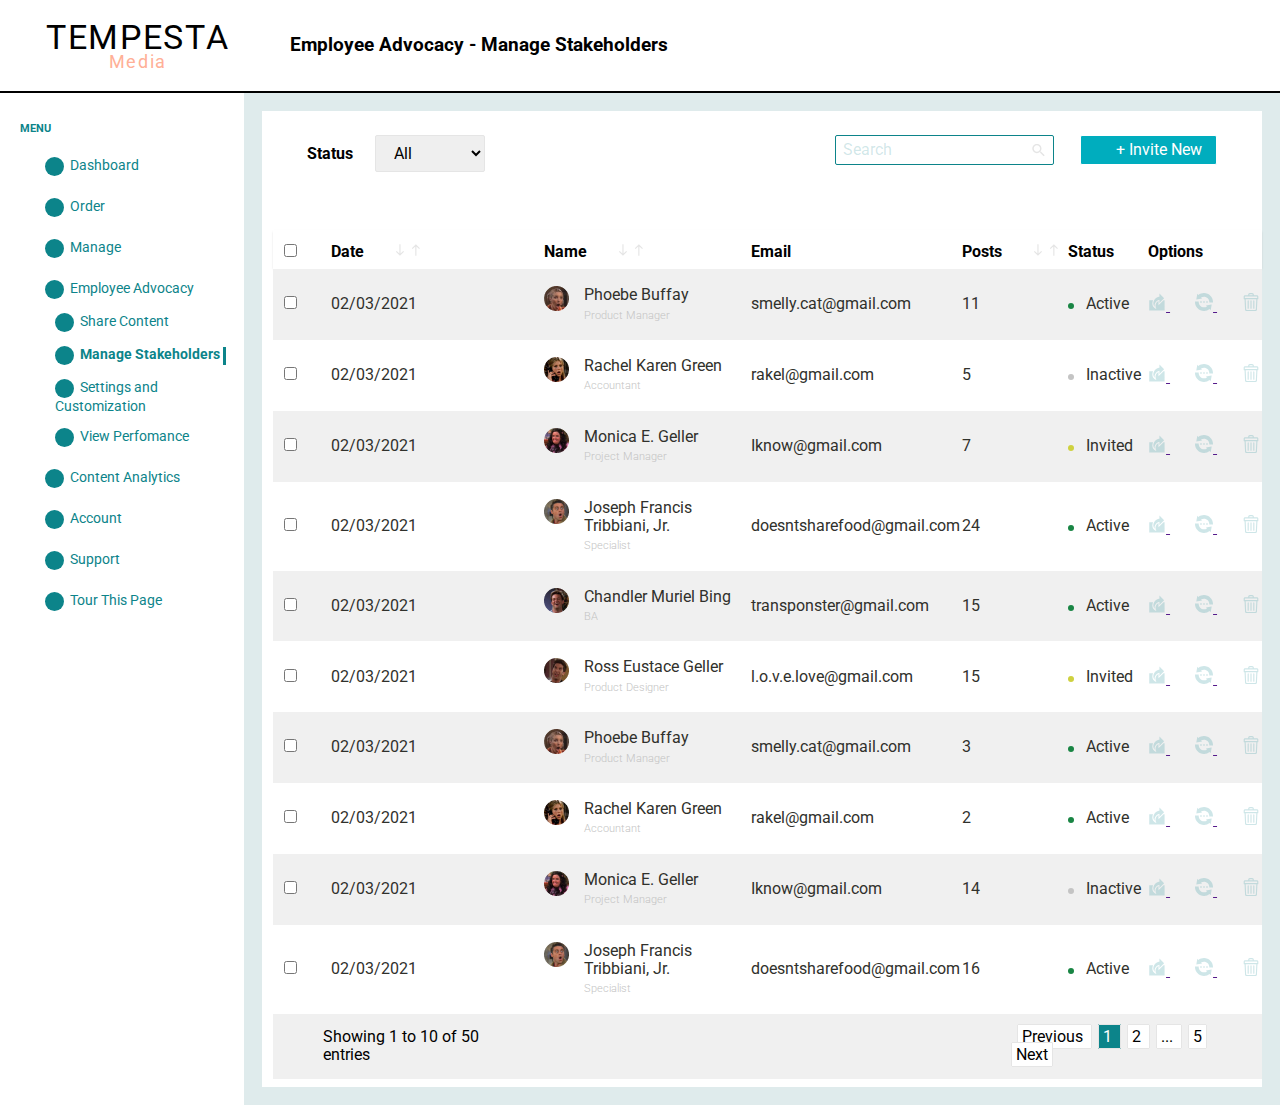
==== commit 80090286: "+1" ====
--- a/index.html
+++ b/index.html
@@ -692,15 +692,7 @@
                                 Next
                             </a>
                         </td>
-                        <!-- <td class="table-nav-item">
-                        </td> --> -->
-
-                        <!-- <td class="table-nav-item">
-
-                        </td>
-                        <td class="table-nav-item">
-
-                        </td>
+
 
                     </tr>
                 </table>
